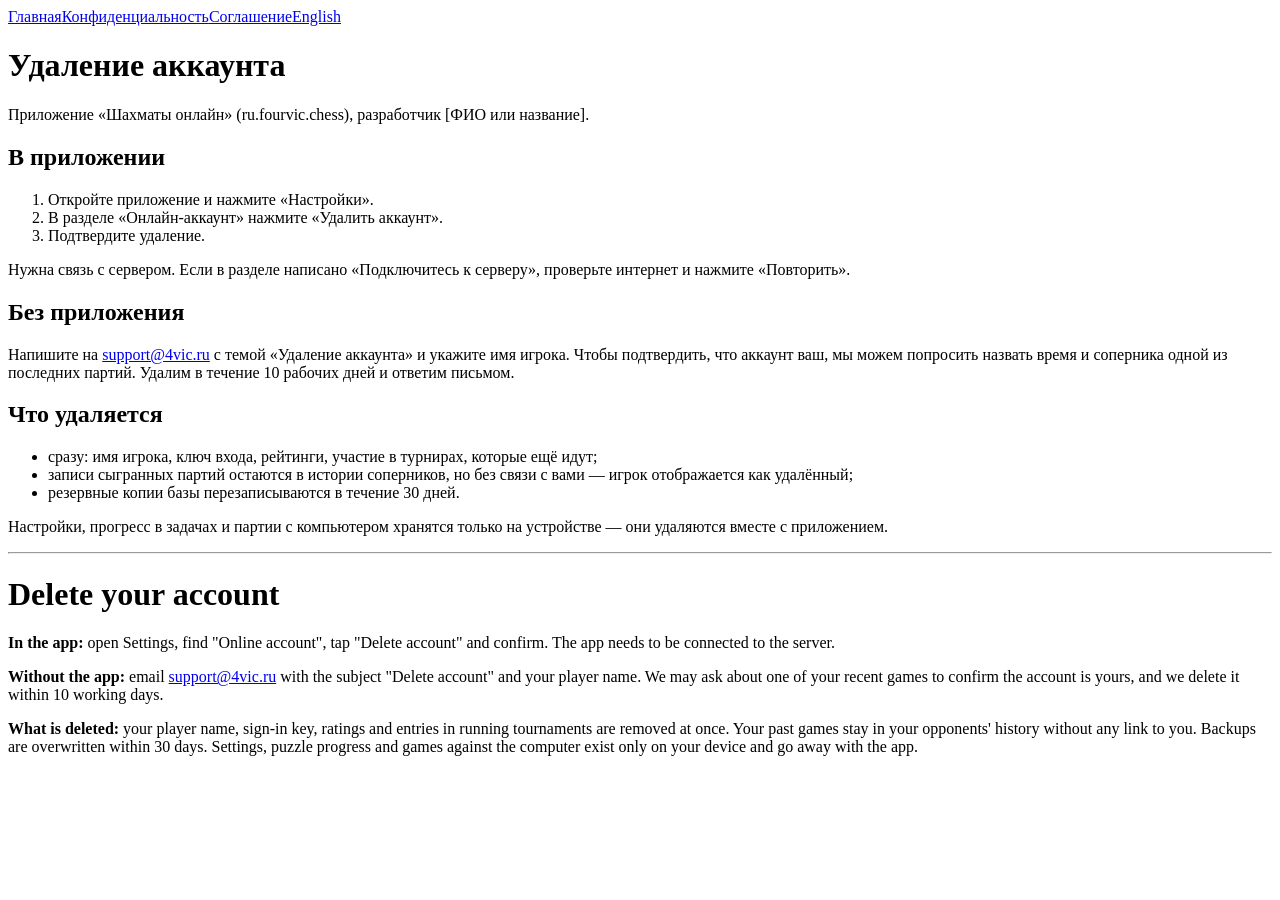
==== server/src/main/resources/site/delete-account.html @ c1d0dd33 "Prepare for release: legal pages, deployment, signing, CI, store assets - Website served by the game" ====
<!doctype html>
<html lang="ru">
<head>
<meta charset="utf-8">
<meta name="viewport" content="width=device-width,initial-scale=1">
<title>Удаление аккаунта — Шахматы онлайн</title>
<link rel="stylesheet" href="/style.css">
</head>
<body>
<nav><a href="/">Главная</a><a href="/privacy.html">Конфиденциальность</a><a href="/terms.html">Соглашение</a><a href="#en">English</a></nav>
<h1>Удаление аккаунта</h1>
<p class="meta">Приложение «Шахматы онлайн» (ru.fourvic.chess), разработчик <span class="fill">[ФИО или название]</span>.</p>

<h2>В приложении</h2>
<div class="card">
<ol>
<li>Откройте приложение и нажмите «Настройки».</li>
<li>В разделе «Онлайн-аккаунт» нажмите «Удалить аккаунт».</li>
<li>Подтвердите удаление.</li>
</ol>
</div>
<p>Нужна связь с сервером. Если в разделе написано «Подключитесь к серверу», проверьте интернет и нажмите «Повторить».</p>

<h2>Без приложения</h2>
<p>Напишите на <a href="mailto:support@4vic.ru?subject=Удаление%20аккаунта">support@4vic.ru</a> с темой «Удаление аккаунта»
и укажите имя игрока. Чтобы подтвердить, что аккаунт ваш, мы можем попросить назвать время и соперника одной из последних
партий. Удалим в течение 10 рабочих дней и ответим письмом.</p>

<h2>Что удаляется</h2>
<ul>
<li>сразу: имя игрока, ключ входа, рейтинги, участие в турнирах, которые ещё идут;</li>
<li>записи сыгранных партий остаются в истории соперников, но без связи с вами — игрок отображается как удалённый;</li>
<li>резервные копии базы перезаписываются в течение 30 дней.</li>
</ul>
<p>Настройки, прогресс в задачах и партии с компьютером хранятся только на устройстве — они удаляются вместе с приложением.</p>

<hr id="en">
<h1>Delete your account</h1>
<p><strong>In the app:</strong> open Settings, find "Online account", tap "Delete account" and confirm. The app needs to be
connected to the server.</p>
<p><strong>Without the app:</strong> email <a href="mailto:support@4vic.ru?subject=Delete%20account">support@4vic.ru</a> with the
subject "Delete account" and your player name. We may ask about one of your recent games to confirm the account is yours,
and we delete it within 10 working days.</p>
<p><strong>What is deleted:</strong> your player name, sign-in key, ratings and entries in running tournaments are removed at once.
Your past games stay in your opponents' history without any link to you. Backups are overwritten within 30 days.
Settings, puzzle progress and games against the computer exist only on your device and go away with the app.</p>
</body>
</html>
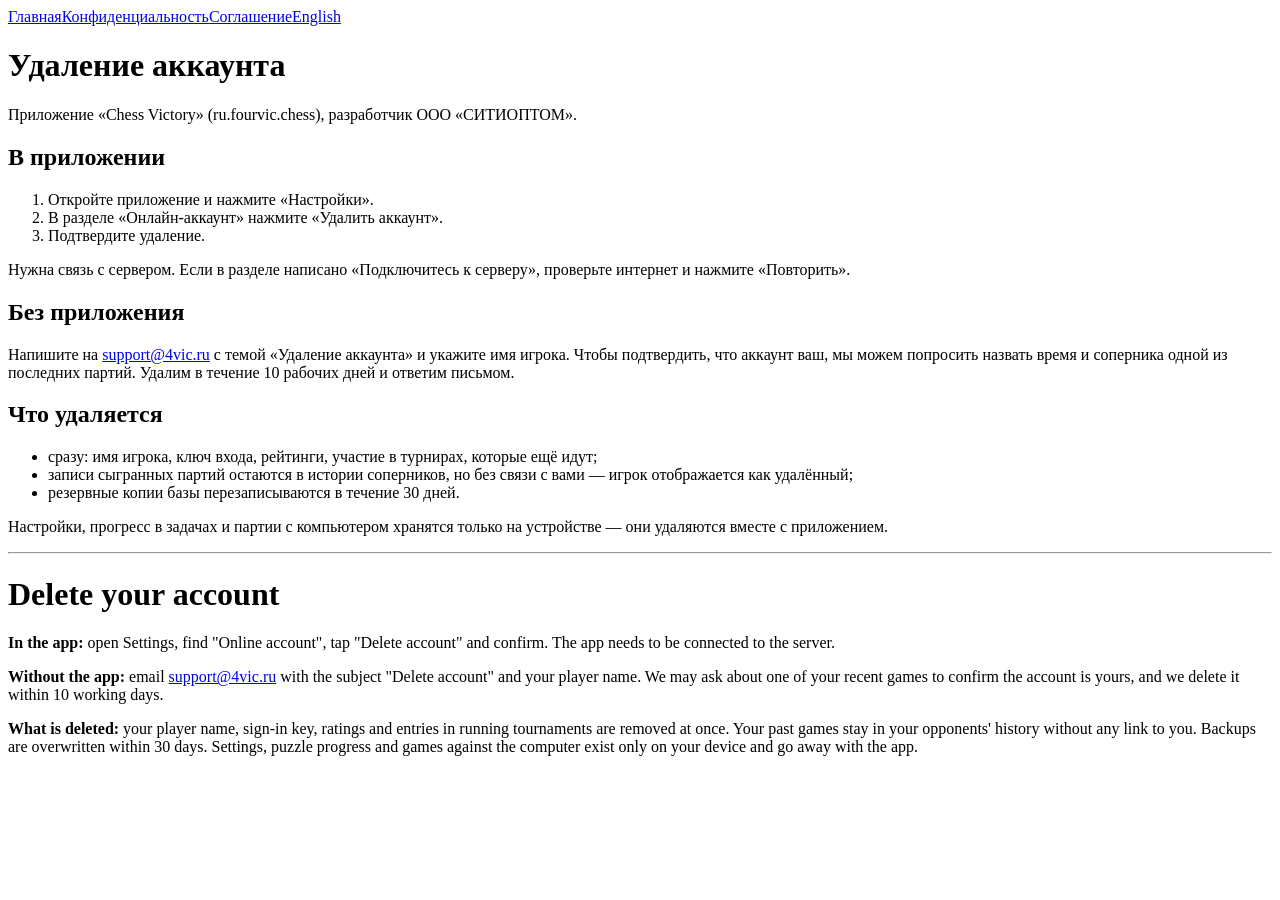
==== commit 236a12ba: "Rename the app to Chess Victory and fill in the operator's details - Launcher name, invitation text," ====
--- a/server/src/main/resources/site/delete-account.html
+++ b/server/src/main/resources/site/delete-account.html
@@ -3,13 +3,13 @@
 <head>
 <meta charset="utf-8">
 <meta name="viewport" content="width=device-width,initial-scale=1">
-<title>Удаление аккаунта — Шахматы онлайн</title>
+<title>Удаление аккаунта — Chess Victory</title>
 <link rel="stylesheet" href="/style.css">
 </head>
 <body>
 <nav><a href="/">Главная</a><a href="/privacy.html">Конфиденциальность</a><a href="/terms.html">Соглашение</a><a href="#en">English</a></nav>
 <h1>Удаление аккаунта</h1>
-<p class="meta">Приложение «Шахматы онлайн» (ru.fourvic.chess), разработчик <span class="fill">[ФИО или название]</span>.</p>
+<p class="meta">Приложение «Chess Victory» (ru.fourvic.chess), разработчик ООО «СИТИОПТОМ».</p>
 
 <h2>В приложении</h2>
 <div class="card">
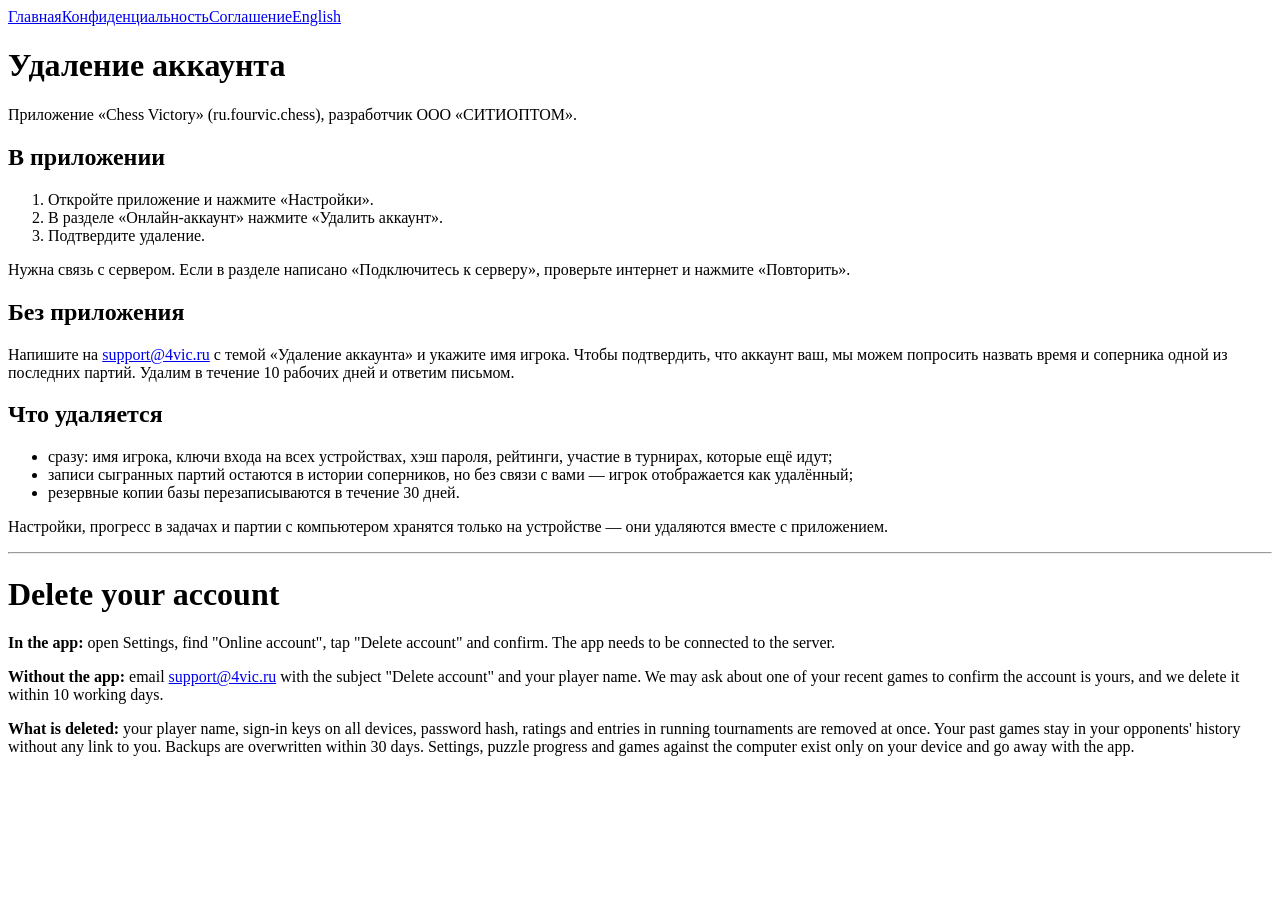
==== commit 08e55586: "Save the account with a nickname and password Players start as guests on one phone, as before. In Se" ====
--- a/server/src/main/resources/site/delete-account.html
+++ b/server/src/main/resources/site/delete-account.html
@@ -28,7 +28,7 @@
 
 <h2>Что удаляется</h2>
 <ul>
-<li>сразу: имя игрока, ключ входа, рейтинги, участие в турнирах, которые ещё идут;</li>
+<li>сразу: имя игрока, ключи входа на всех устройствах, хэш пароля, рейтинги, участие в турнирах, которые ещё идут;</li>
 <li>записи сыгранных партий остаются в истории соперников, но без связи с вами — игрок отображается как удалённый;</li>
 <li>резервные копии базы перезаписываются в течение 30 дней.</li>
 </ul>
@@ -41,7 +41,7 @@
 <p><strong>Without the app:</strong> email <a href="mailto:support@4vic.ru?subject=Delete%20account">support@4vic.ru</a> with the
 subject "Delete account" and your player name. We may ask about one of your recent games to confirm the account is yours,
 and we delete it within 10 working days.</p>
-<p><strong>What is deleted:</strong> your player name, sign-in key, ratings and entries in running tournaments are removed at once.
+<p><strong>What is deleted:</strong> your player name, sign-in keys on all devices, password hash, ratings and entries in running tournaments are removed at once.
 Your past games stay in your opponents' history without any link to you. Backups are overwritten within 30 days.
 Settings, puzzle progress and games against the computer exist only on your device and go away with the app.</p>
 </body>
